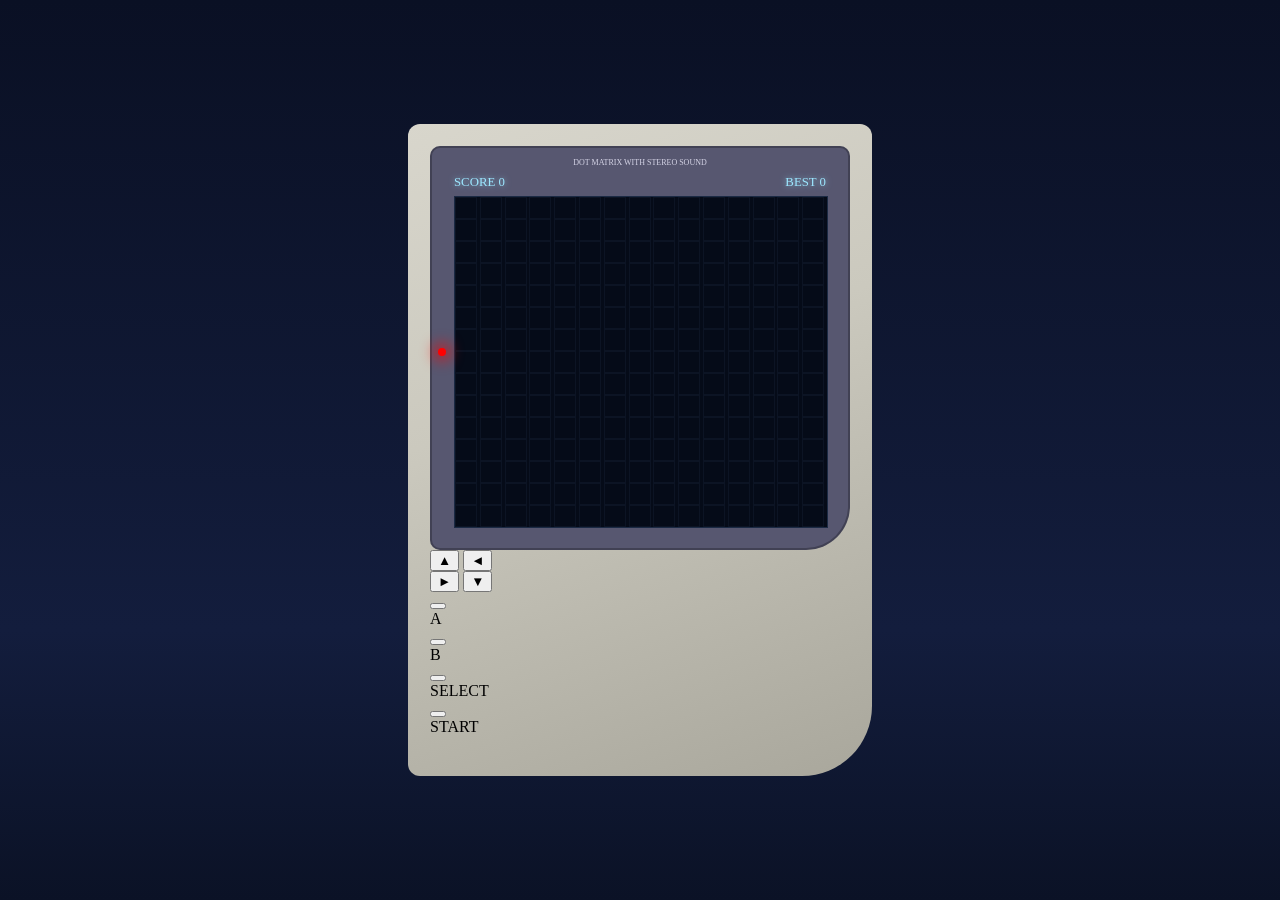
==== index.html @ f9201954 "In process of HTML styling and board cells creation implemented." ====
<!DOCTYPE html>
<html lang="en">
<head>
    <meta charset="UTF-8">
    <meta name="viewport" content="width=device-width, initial-scale=1.0">
    <title>M1_ElDespertarDelDOM</title>
    <link rel="stylesheet" href="./style.css">
    <script src="./snake.js" defer></script>
</head>
<body>
    <div class="console">
        <div class="gray-wrapper">
            <div class="led"></div>
            <p class="wrapper-label">DOT MATRIX WITH STEREO SOUND</p>
            <div class="stats">
                <div id="score">SCORE 0</div>
                <div id="best-score">BEST 0</div>
            </div>
            <div class="screen-wrap">
                <div class="board" id="board"></div>
            </div>
        </div>
        <div class="buttons">
            <div class="cross">
                <button class="up">▲</button>
                <button class="left">◄</button>
                <div class="down"></div>
                <button class="right">►</button>
                <button class="down">▼</button>
            </div>
        </div>
        <div class="ab">
            <div class="ab-item">
                <button class="button-a"></button>
                <div class="label-a">A</div>
            </div>
            <div class="ab-item">
                <button class="button-b"></button>
                <div class="label-b">B</div>
            </div>
        </div>
        <div class="start-buttons">
            <div class="menu-item">
                <button class="thin-button"></button>
                <div class="label">SELECT</div>
            </div>
            <div class="menu-item">
                <button class="thin-button"></button>
                <div class="label">START</div>
            </div>
            <div class="menu-item"></div>
        </div>
        <div class="speaker"></div>
    </div>
</body>
</html>
---- style.css ----
:root {
    --shell: #cbc9be;       
    --shell-dark: #a9a79c;
    --grey-wrapper: #575770;       
    --screen: #0a1624;
    --label: #2a2f7a;       
    --magenta: #a3315f;
}

body {
    height: 100vh;
    width: 100vw;
    margin: 0;
    background: linear-gradient(180deg, #0a1024, #131d3d 70%, #0b1226);
    display: grid;
    align-items: center;
    justify-content: center;
}

.console {
    width: 420px;
    padding: 22px 22px 40px;
    border-radius: 12px 12px 70px 12px;
    background: linear-gradient(160deg, #d8d6cc, var(--shell) 40%, var(--shell-dark));
}

.gray-wrapper {
    position: relative;
    box-sizing: border-box;
    width: 100%;
    padding: 12px 24px 22px;
    border-radius: 10px 10px 44px 10px;
    background-color: var(--grey-wrapper);
    box-shadow: inset 0 0 0 2px rgba(0, 0, 0, 0.25);
}

.wrapper-label {
    margin: 0 0 8px;
    text-align: center;
    color: #d5d4e6;
    font-size: 0.5rem;  
}

.led {
    position: absolute;
    height: 8px;
    width: 8px;
    background-color: red;
    left: 8px;
    top: 50%;
    border-radius: 50px;
    box-shadow: 0 0 15px 3px red;
}

.stats {
    display: flex;
    flex-direction: row;
    justify-content: space-between;
    margin-bottom: 6px;
    color: #9ce7ff;
    font-size: 0.8rem;
    text-shadow: 0 0 6px rgba(156, 231, 255, 0.7);
}

.board {
    display: grid;
    width: 100%;
    border: 1px solid #1b2a44;
    background: #050b18;
    grid-template-columns: repeat(15, 1fr);
    grid-template-rows: repeat(15, 1fr);
}

.cell {
  display: grid;
  place-items: center;
  border: 1px solid rgba(120, 170, 220, 0.06);
  height: 20px;
  width: 20px;
}
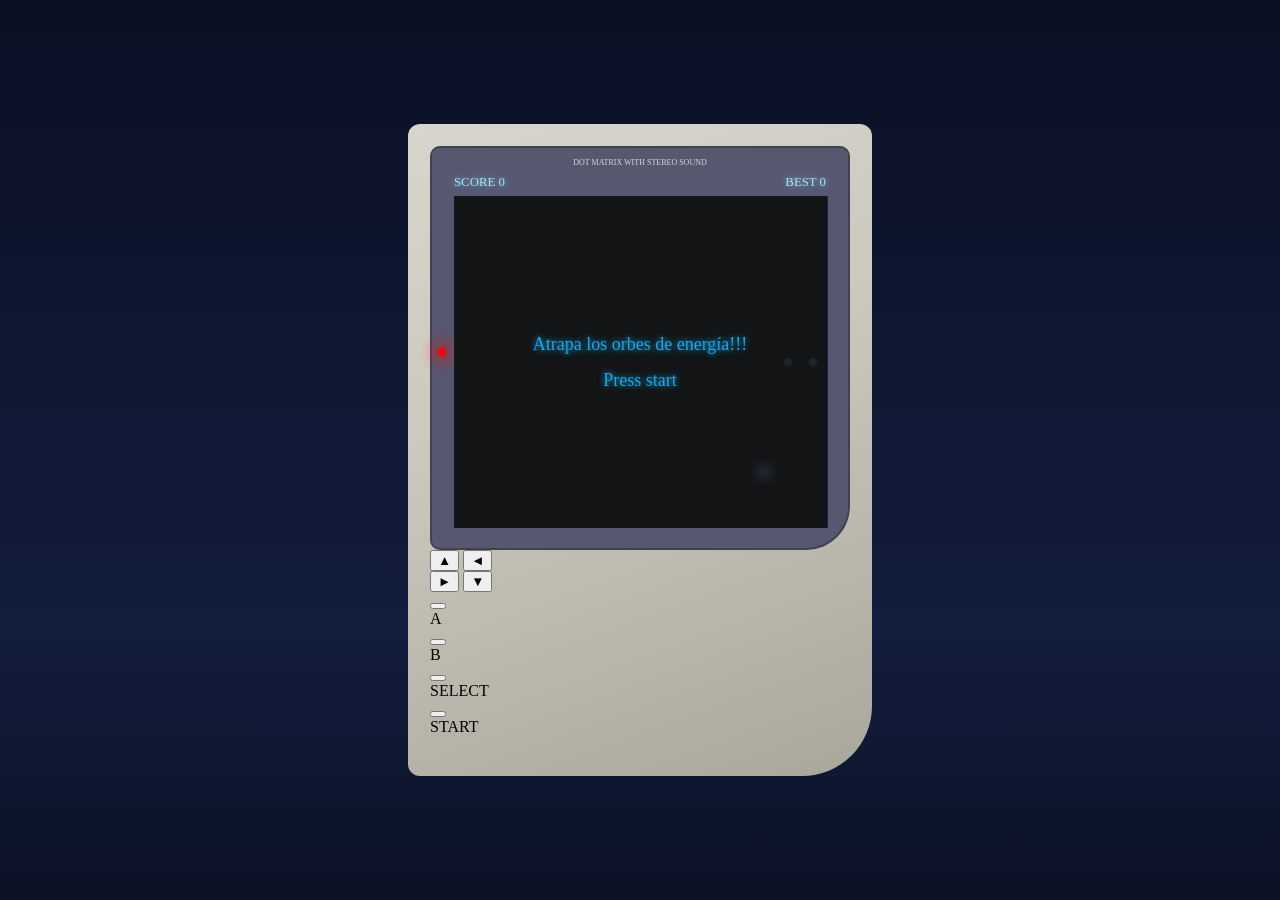
==== commit cb7537e1: "Overlay styles implemented. Game over and begin pending implementation." ====
--- a/index.html
+++ b/index.html
@@ -17,7 +17,12 @@
                 <div id="best-score">BEST 0</div>
             </div>
             <div class="screen-wrap">
-                <div class="board" id="board"></div>
+                <div class="board-wrap">
+                    <div class="board" id="board"></div>
+                    <div class="overlay" id="overlay">
+                        <p id="overlayText">Atrapa los orbes de energía!!! <br>Press start</p>
+                    </div>
+                </div>
             </div>
         </div>
         <div class="buttons">
--- a/style.css
+++ b/style.css
@@ -62,6 +62,8 @@
     text-shadow: 0 0 6px rgba(156, 231, 255, 0.7);
 }
 
+.board-wrap {position: relative;}
+
 .board {
     display: grid;
     width: 100%;
@@ -77,4 +79,49 @@
   border: 1px solid rgba(120, 170, 220, 0.06);
   height: 20px;
   width: 20px;
-}+
+    &.energy::after {
+        content: '';
+        width: 50%;
+        height: 50%;
+        background-color: rgba(105, 173, 233, 0.724);
+        box-shadow: 0 0 8px 3px rgb(105, 173, 233);
+        border-radius: 50%;
+    }
+
+    &.head::after {
+        content: '';
+        width: 60%;
+        height: 60%;
+        background-color: rgba(105, 173, 233, 0.724);
+        border-radius: 50%;
+    }
+
+    &.chain::after {
+        content: '';
+        width: 40%;
+        height: 40%;
+        background-color: rgba(105, 173, 233, 0.724);
+        border-radius: 50%;
+    }
+}
+
+.overlay {
+    position: absolute;
+    inset: 0;
+    display: grid;
+    place-items: center;
+    padding: 12px;
+    background-color: rgba(22, 22, 22, 0.85);
+
+    p {
+        text-align: center;
+        color: rgb(27, 163, 236);
+        text-shadow: 0 0 6px rgba(0, 208, 255, 0.888);
+        font-size: large;
+        white-space: pre-line;
+        line-height: 2;
+    }
+}
+
+.overlay.hidden { display: none; }
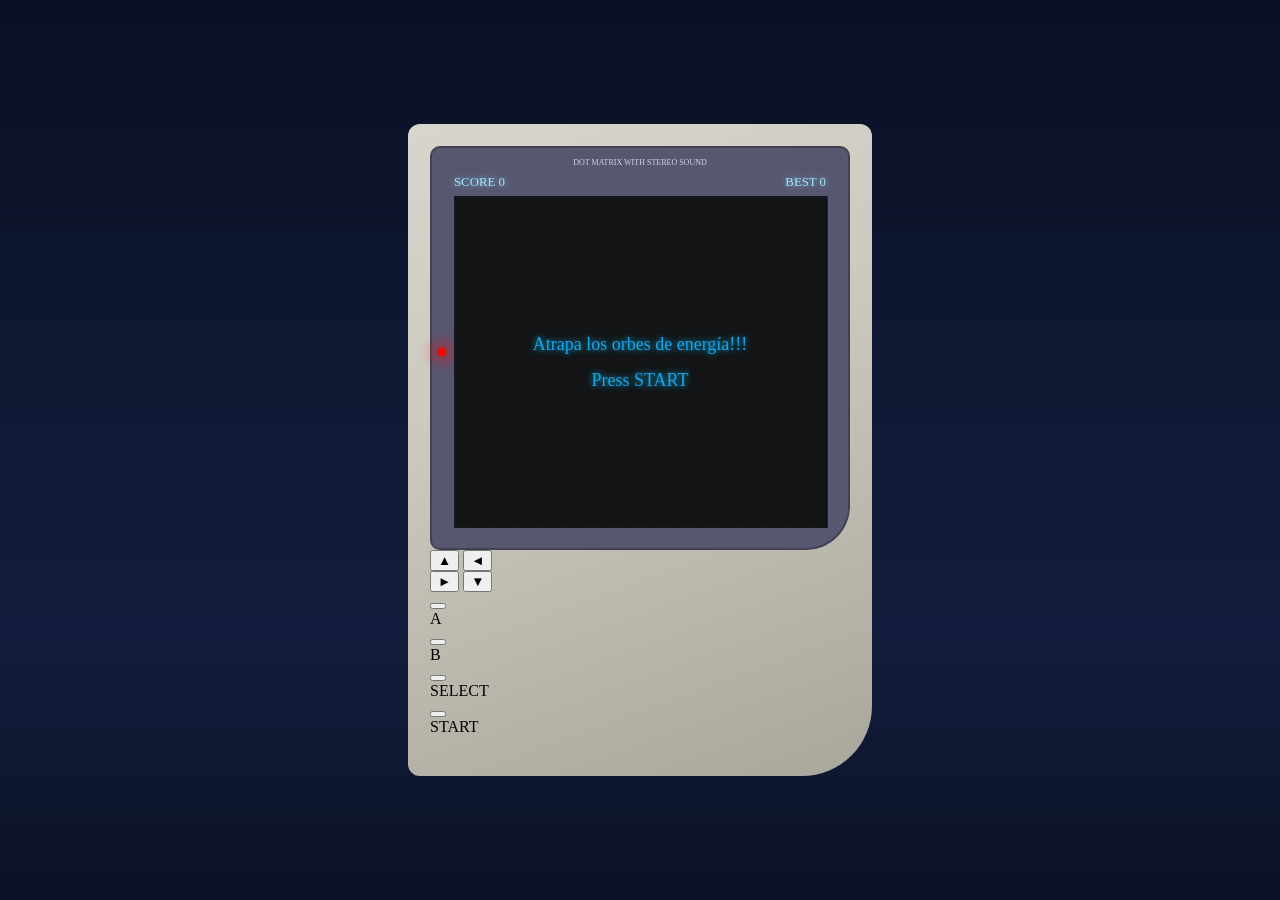
==== commit 2fb102d0: "Game over implementado." ====
--- a/index.html
+++ b/index.html
@@ -20,7 +20,7 @@
                 <div class="board-wrap">
                     <div class="board" id="board"></div>
                     <div class="overlay" id="overlay">
-                        <p id="overlayText">Atrapa los orbes de energía!!! <br>Press start</p>
+                        <p id="overlayText">Atrapa los orbes de energía!!!<br>Press START</p>
                     </div>
                 </div>
             </div>
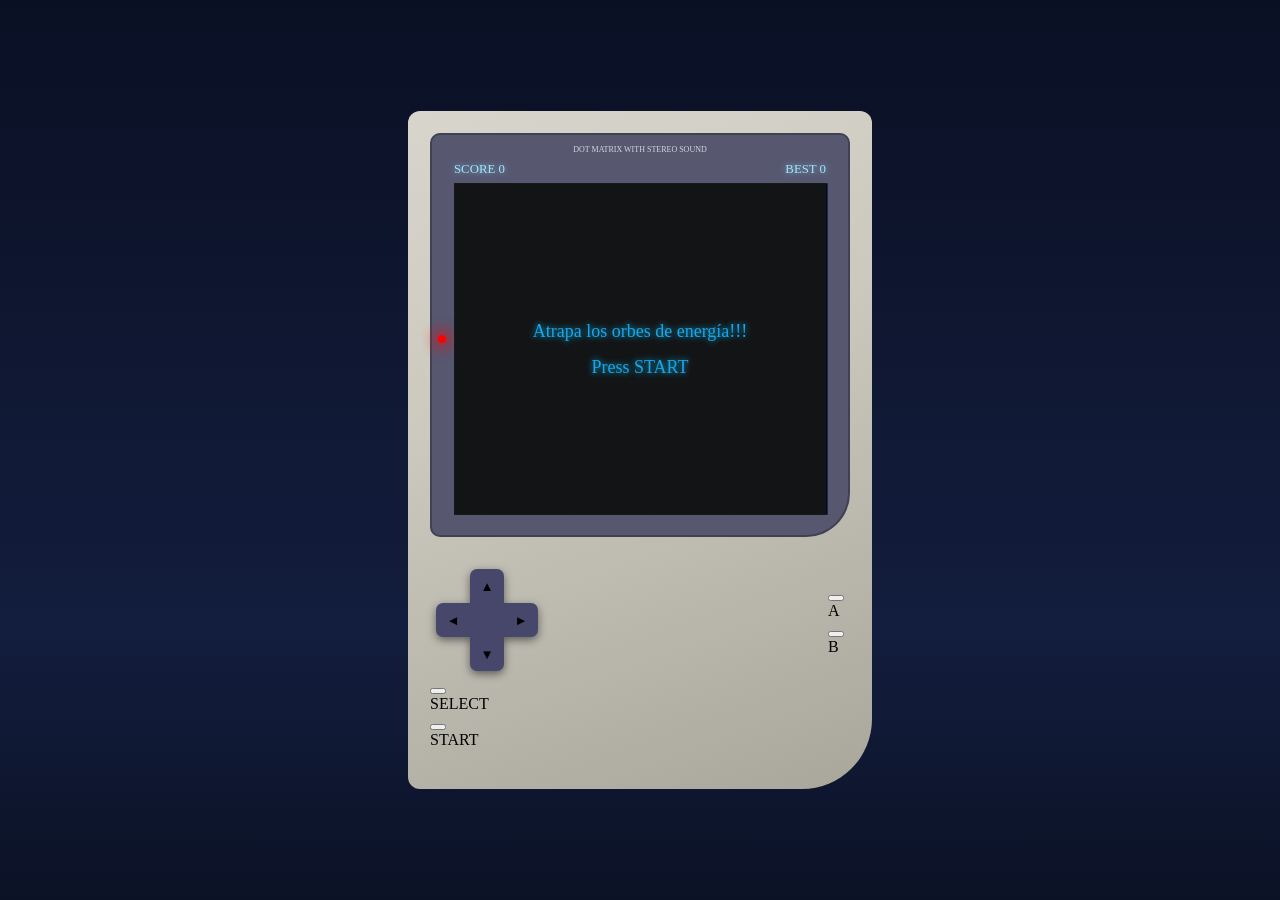
==== commit 7384921b: "Buttons cross styled HTML implemented." ====
--- a/index.html
+++ b/index.html
@@ -25,23 +25,23 @@
                 </div>
             </div>
         </div>
-        <div class="buttons">
+        <div class="controls">
             <div class="cross">
                 <button class="up">▲</button>
                 <button class="left">◄</button>
-                <div class="down"></div>
+                <div class="center"></div>
                 <button class="right">►</button>
                 <button class="down">▼</button>
             </div>
-        </div>
-        <div class="ab">
-            <div class="ab-item">
-                <button class="button-a"></button>
-                <div class="label-a">A</div>
-            </div>
-            <div class="ab-item">
-                <button class="button-b"></button>
-                <div class="label-b">B</div>
+            <div class="ab">
+                <div class="ab-item">
+                    <button class="button-a"></button>
+                    <div class="label-a">A</div>
+                </div>
+                <div class="ab-item">
+                    <button class="button-b"></button>
+                    <div class="label-b">B</div>
+                </div>
             </div>
         </div>
         <div class="start-buttons">
--- a/style.css
+++ b/style.css
@@ -124,4 +124,64 @@
     }
 }
 
-.overlay.hidden { display: none; }+.overlay.hidden { display: none; }
+
+label {
+    color: var(--label);
+    font-size: 0.7rem;
+}
+
+.controls {
+    display: flex;
+    justify-content: space-between;
+    align-items: center;
+    margin-top: 26px;
+    padding: 6px;
+}
+
+.cross {
+    display: grid;
+    grid-template-rows: repeat(3, 34px);
+    grid-template-columns: repeat(3, 34px);
+    filter: drop-shadow(0 3px 4px rgba(0, 0, 0, 0.5));
+
+    .up {
+        grid-column: 2; 
+        grid-row: 1;
+        border-radius: 7px 7px 0 0;
+    }
+
+    .right {
+        grid-column: 3;
+        grid-row: 2;
+        border-radius: 0px 7px 7px 0;
+    }
+
+    .center {
+        grid-column: 2;
+        grid-row: 2;
+    }
+
+    .down {
+        grid-column: 2;
+        grid-row: 3;
+        border-radius: 0 0 7px 7px;
+    }
+
+    .left {
+        grid-column: 1;
+        grid-row: 2;
+        border-radius: 7px 0 0 7px;
+
+    }
+}
+
+.cross button, .cross .center {
+    padding: 0;
+    border: none;
+    background-color: rgb(71, 71, 108);
+}
+
+.cross button:active {
+    background: rgb(63, 63, 94);
+}
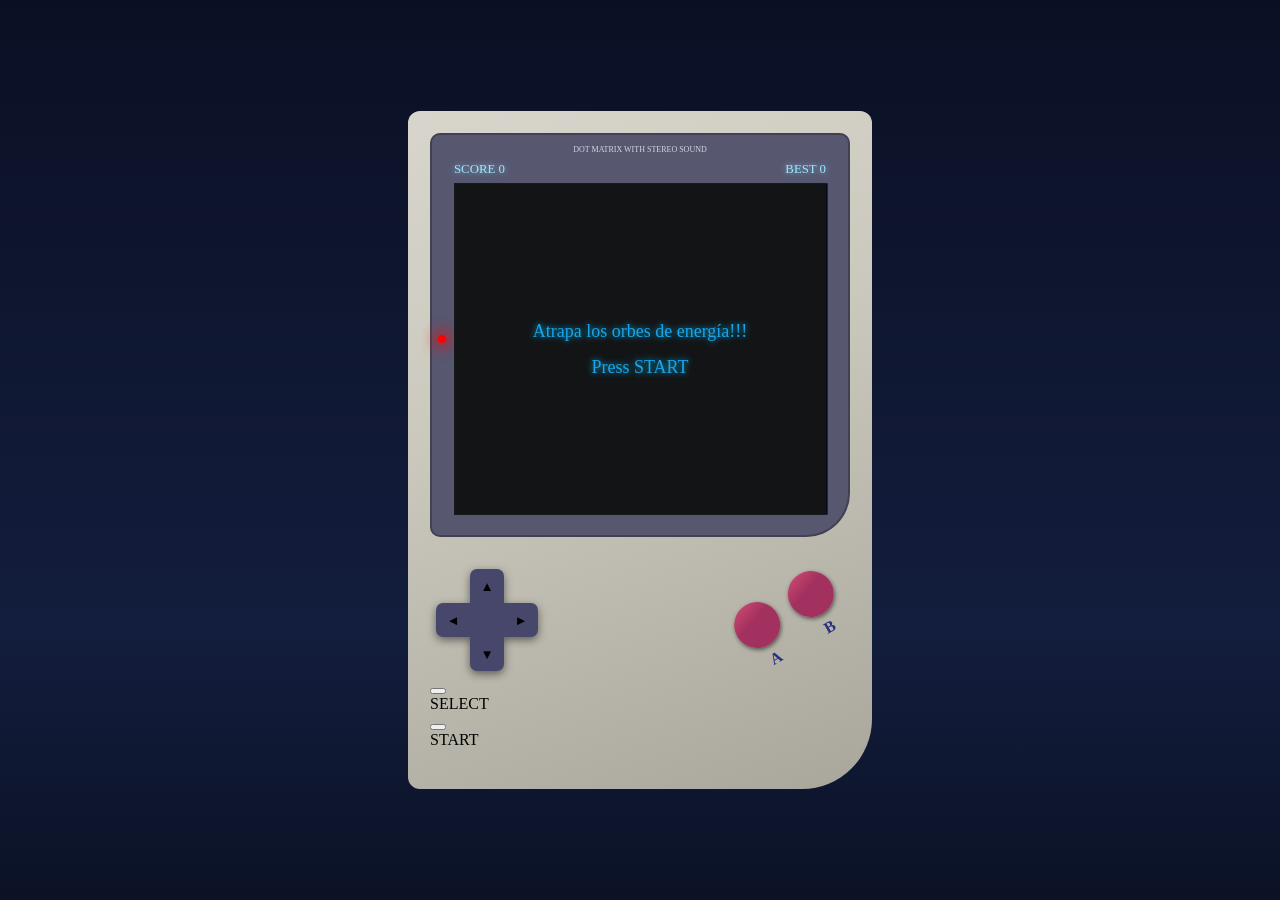
==== commit 46c7ca14: "a-b buttons styled HTML added, pending functionality." ====
--- a/index.html
+++ b/index.html
@@ -35,12 +35,12 @@
             </div>
             <div class="ab">
                 <div class="ab-item">
-                    <button class="button-a"></button>
-                    <div class="label-a">A</div>
+                    <button class="ab-button"></button>
+                    <div class="ab-label">A</div>
                 </div>
                 <div class="ab-item">
-                    <button class="button-b"></button>
-                    <div class="label-b">B</div>
+                    <button class="ab-button"></button>
+                    <div class="ab-label">B</div>
                 </div>
             </div>
         </div>
--- a/style.css
+++ b/style.css
@@ -184,4 +184,37 @@
 
 .cross button:active {
     background: rgb(63, 63, 94);
+}
+
+.ab {
+    display: flex;
+    gap: 16px;
+    transform: rotate(330deg);
+}
+
+.ab-item {
+   display: flex;
+   flex-direction: column;
+   align-items: center;
+   gap: 6px; 
+}
+
+.ab-button {
+    width: 46px;
+    height: 46px;
+    padding: 0;
+    border: none;
+    border-radius: 50%;
+    background: linear-gradient(160deg, rgb(207, 75, 114), var(--magenta) 40%);
+    box-shadow: 0px 2px 4px rgba(0, 0, 0, 0.546);
+}
+
+.ab-button:active {
+    transform: translateY(2px);
+    box-shadow: 0 1px 1px rgba(0, 0, 0, 0.546);
+}
+
+.ab-label {
+    color: var(--label);
+    font-weight: 700;
 }
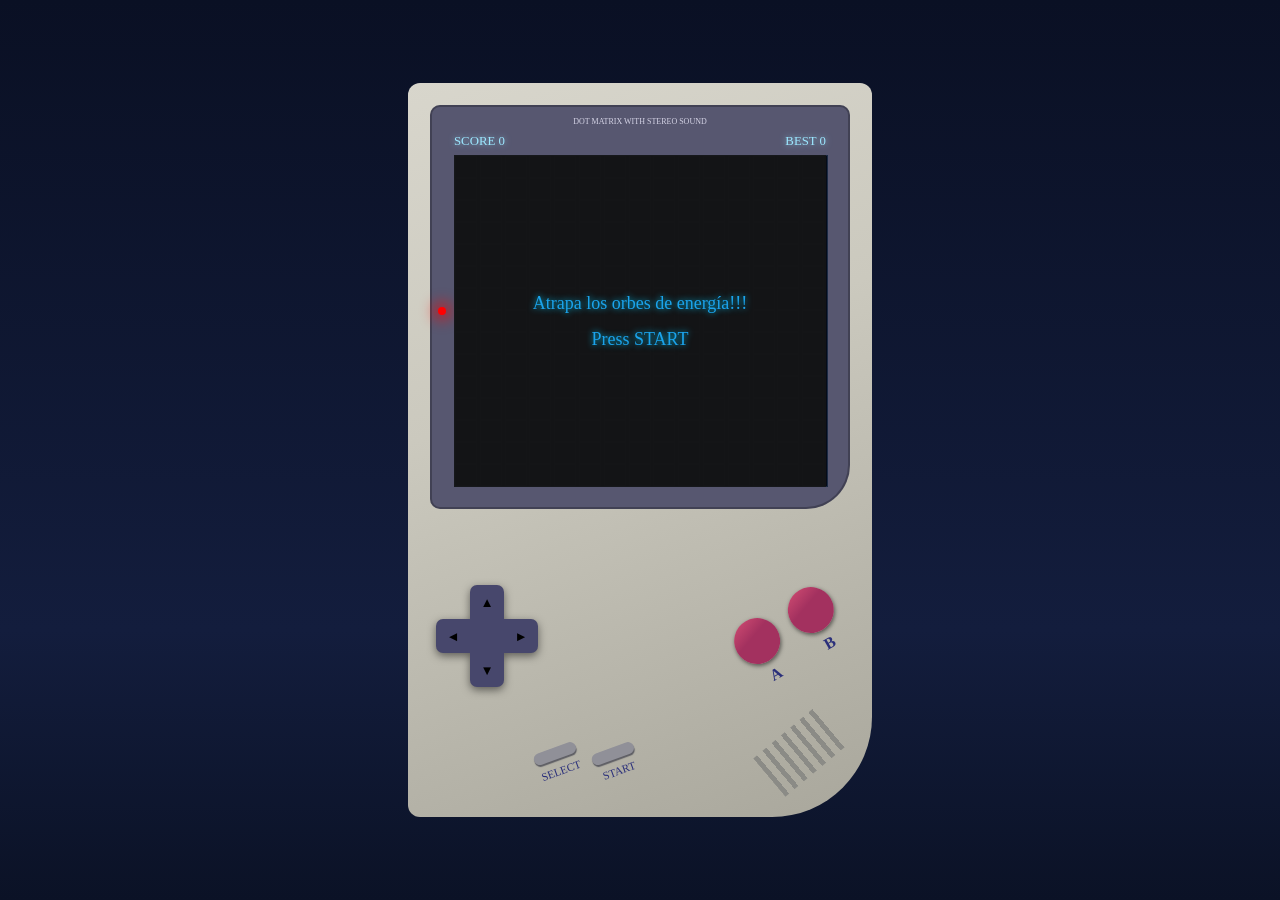
==== commit 3a85f059: "Menu buttons and speaker styled HTML added." ====
--- a/index.html
+++ b/index.html
@@ -44,18 +44,19 @@
                 </div>
             </div>
         </div>
-        <div class="start-buttons">
-            <div class="menu-item">
-                <button class="thin-button"></button>
-                <div class="label">SELECT</div>
+        <div class="bottom">
+            <div class="start-buttons">
+                <div class="menu-item">
+                    <button class="thin-button"></button>
+                    <div class="label">SELECT</div>
+                </div>
+                <div class="menu-item">
+                    <button class="thin-button"></button>
+                    <div class="label">START</div>
+                </div>
             </div>
-            <div class="menu-item">
-                <button class="thin-button"></button>
-                <div class="label">START</div>
-            </div>
-            <div class="menu-item"></div>
+        <div class="speaker"></div>
         </div>
-        <div class="speaker"></div>
     </div>
 </body>
 </html>
--- a/style.css
+++ b/style.css
@@ -20,7 +20,7 @@
 .console {
     width: 420px;
     padding: 22px 22px 40px;
-    border-radius: 12px 12px 70px 12px;
+    border-radius: 12px 12px 100px 12px;
     background: linear-gradient(160deg, #d8d6cc, var(--shell) 40%, var(--shell-dark));
 }
 
@@ -126,16 +126,11 @@
 
 .overlay.hidden { display: none; }
 
-label {
-    color: var(--label);
-    font-size: 0.7rem;
-}
-
 .controls {
     display: flex;
     justify-content: space-between;
     align-items: center;
-    margin-top: 26px;
+    margin-top: 70px;
     padding: 6px;
 }
 
@@ -217,4 +212,54 @@
 .ab-label {
     color: var(--label);
     font-weight: 700;
+}
+
+.bottom {
+  display: flex;
+  justify-content: space-between;
+  align-items: flex-end;
+  margin-top: 34px;
+}
+
+.start-buttons {
+    display: flex;
+    gap: 22px;
+    margin-left: 110px;
+}
+
+.menu-item {
+  display: flex;
+  width: 36px;
+  flex-direction: column;
+  align-items: center;
+  gap: 6px;
+  transform: rotate(340deg);
+}
+
+.thin-button {
+    width: 44px;
+    height: 12px;
+    padding: 0;
+    border: none;
+    border-radius: 8px;
+    background: rgb(144, 144, 152);
+    box-shadow: 0 2px 1px rgb(94, 94, 100);
+}
+
+.thin-button:active {
+    transform: translateY(1px);
+    box-shadow: 0 2px 1px rgba(94, 94, 100, 0.40);
+}
+
+.label {
+    color: var(--label);
+    font-size: 0.7rem;
+}
+
+.speaker {
+    width: 80px;
+    height: 50px;
+    margin-right: 10px;
+    background: repeating-linear-gradient(90deg, #8b8b86 0 5px, transparent 5px 12px);
+    transform: rotate(320deg);
 }
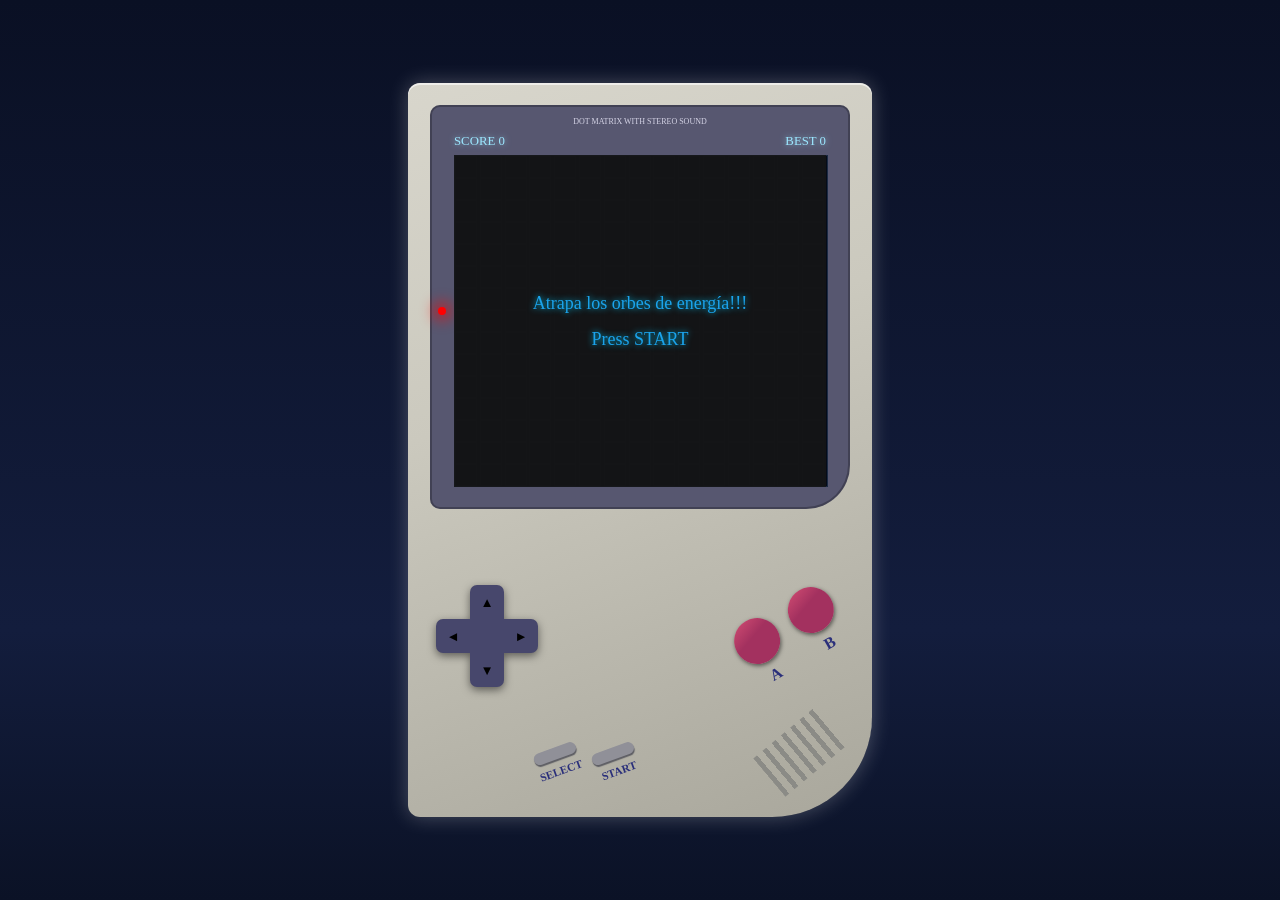
==== commit b44d79cf: "Authors added, script name modificacion and README addition." ====
--- a/index.html
+++ b/index.html
@@ -5,7 +5,7 @@
     <meta name="viewport" content="width=device-width, initial-scale=1.0">
     <title>M1_ElDespertarDelDOM</title>
     <link rel="stylesheet" href="./style.css">
-    <script src="./snake.js" defer></script>
+    <script src="./orbs.js" defer></script>
 </head>
 <body>
     <div class="console">
@@ -35,11 +35,11 @@
             </div>
             <div class="ab">
                 <div class="ab-item">
-                    <button class="ab-button"></button>
+                    <button class="ab-button" id="start-button-round"></button>
                     <div class="ab-label">A</div>
                 </div>
                 <div class="ab-item">
-                    <button class="ab-button"></button>
+                    <button class="ab-button" id="stop-button-round"></button>
                     <div class="ab-label">B</div>
                 </div>
             </div>
@@ -47,11 +47,11 @@
         <div class="bottom">
             <div class="start-buttons">
                 <div class="menu-item">
-                    <button class="thin-button"></button>
+                    <button class="thin-button" id="stop-button-thin"></button>
                     <div class="label">SELECT</div>
                 </div>
                 <div class="menu-item">
-                    <button class="thin-button"></button>
+                    <button class="thin-button" id="start-button-thin"></button>
                     <div class="label">START</div>
                 </div>
             </div>
--- a/style.css
+++ b/style.css
@@ -15,6 +15,10 @@
     display: grid;
     align-items: center;
     justify-content: center;
+
+    &.body-toggle {
+        background: linear-gradient(180deg, #cdccc9, #a8a5a0 70%, #8b8a86);
+    }
 }
 
 .console {
@@ -22,6 +26,15 @@
     padding: 22px 22px 40px;
     border-radius: 12px 12px 100px 12px;
     background: linear-gradient(160deg, #d8d6cc, var(--shell) 40%, var(--shell-dark));
+    box-shadow: 
+        inset 0  2px 0 rgba(255, 255, 255, 0.6),
+        0 0 20px rgba(255, 255, 255, 0.252);
+
+    &.console-toggle {
+        background: linear-gradient(160deg, #494949, #393937 40%, #2b2b28);
+        box-shadow: 
+        inset 0  2px 0 rgba(120, 119, 119, 0.6);
+    }
 }
 
 .gray-wrapper {
@@ -212,6 +225,11 @@
 .ab-label {
     color: var(--label);
     font-weight: 700;
+    font-size: 0.7;
+    
+    &.ab-label-toggle {
+        color: var(--magenta);
+    }
 }
 
 .bottom {
@@ -254,6 +272,11 @@
 .label {
     color: var(--label);
     font-size: 0.7rem;
+    font-weight: 700;
+
+    &.label-toggle {
+        color: var(--magenta);
+    }
 }
 
 .speaker {
